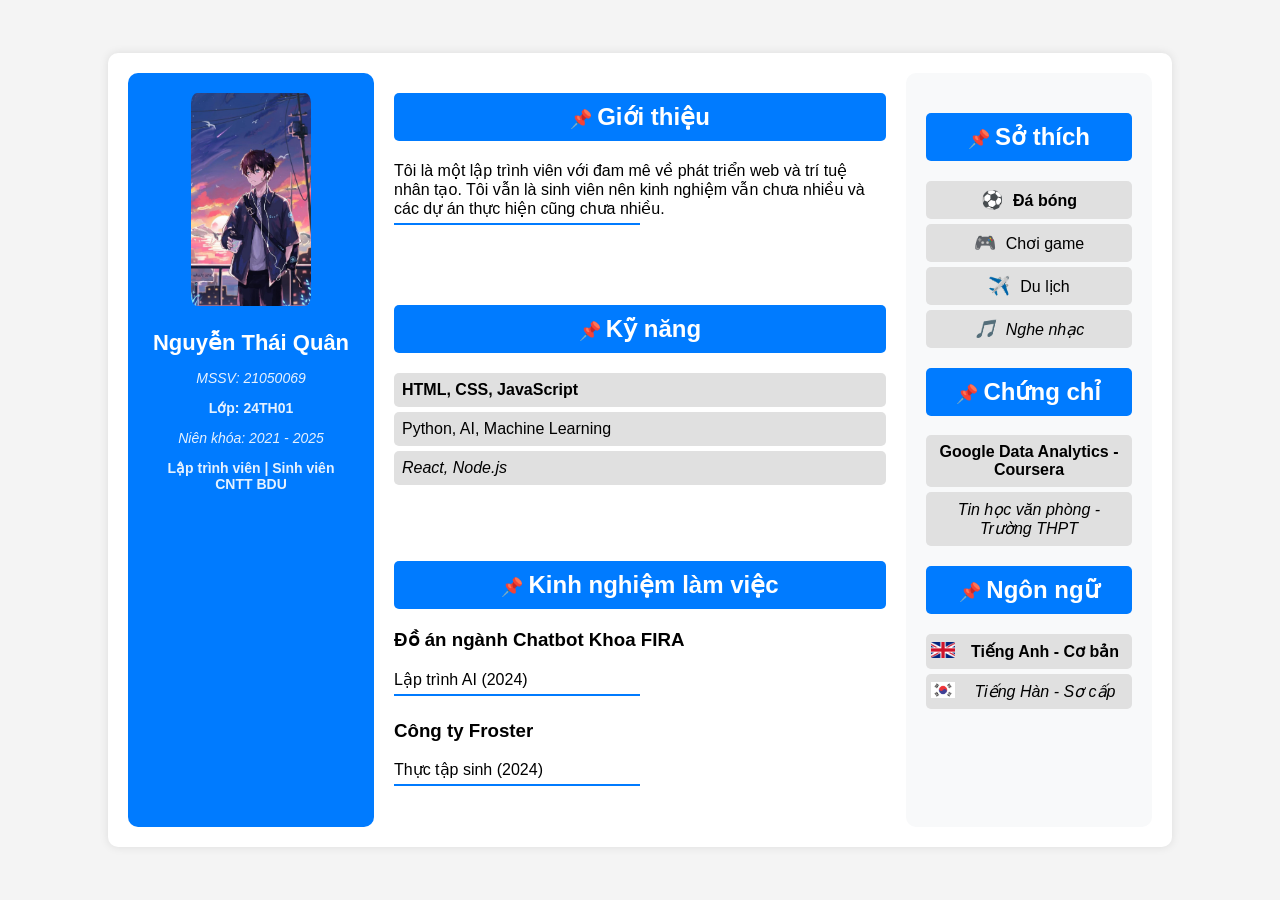
==== index.html @ 5fa31297 "Update and rename CV.html to index.html" ====
<!DOCTYPE html>
<html lang="vi">
  <head>
    <meta charset="UTF-8" />
    <meta name="viewport" content="width=device-width, initial-scale=1.0" />
    <title>CV Cá Nhân</title>
    <link rel="stylesheet" href="style.css" />
  </head>

  <body>
    <div class="container">
      <aside class="sidebar">
        <img src="anh.jpg" alt="Ảnh cá nhân" />
        <h1>Nguyễn Thái Quân</h1>
        <p>MSSV: 21050069</p>
        <p>Lớp: 24TH01</p>
        <p>Niên khóa: 2021 - 2025</p>
        <p><strong>Lập trình viên | Sinh viên CNTT BDU</strong></p>
      </aside>

      <main class="main">
        <section class="section">
          <header>
            <h2>Giới thiệu</h2>
          </header>
          <p>
            Tôi là một lập trình viên với đam mê về phát triển web và trí tuệ
            nhân tạo. Tôi vẫn là sinh viên nên kinh nghiệm vẫn chưa nhiều và các
            dự án thực hiện cũng chưa nhiều.
          </p>
        </section>

        <section class="section">
          <header>
            <h2>Kỹ năng</h2>
          </header>
          <ul>
            <li>HTML, CSS, JavaScript</li>
            <li>Python, AI, Machine Learning</li>
            <li>React, Node.js</li>
          </ul>
        </section>

        <section class="section">
          <header>
            <h2>Kinh nghiệm làm việc</h2>
          </header>
          <article>
            <h3>Đồ án ngành Chatbot Khoa FIRA</h3>
            <p>Lập trình AI (2024)</p>
          </article>
          <article>
            <h3>Công ty Froster</h3>
            <p>Thực tập sinh (2024)</p>
          </article>
        </section>
      </main>

      <aside class="extra-info">
        <section class="section hobbies">
          <h2>Sở thích</h2>
          <ul>
            <li>Đá bóng</li>
            <li>Chơi game</li>
            <li>Du lịch</li>
            <li>Nghe nhạc</li>
          </ul>
        </section>

        <section class="section certificates">
          <h2>Chứng chỉ</h2>
          <ul>
            <li class="certificate-item">
              Google Data Analytics - Coursera
              <img
                src="chungchi.png"
                alt="Chứng chỉ Google Data Analytics"
                class="certificate-image"
              />
            </li>
            <li>Tin học văn phòng - Trường THPT</li>
          </ul>
        </section>

        <section class="section languages">
          <h2>Ngôn ngữ</h2>
          <ul>
            <li>Tiếng Anh - Cơ bản</li>
            <li>Tiếng Hàn - Sơ cấp</li>
          </ul>
        </section>
      </aside>
    </div>
  </body>
</html>
---- style.css ----
body {
  font-family: Arial, sans-serif;
  margin: 0;
  padding: 0;
  background-color: #f4f4f4;
  display: flex;
  justify-content: center;
  align-items: center;
  height: 100vh;
}

/* Cấu trúc layout chính (chia thành 3 cột) */
.container {
  display: grid;
  grid-template-columns: 1fr 2fr 1fr; /* Sidebar - Main - Extra Info */
  gap: 20px;
  width: 80%;
  background: white;
  padding: 20px;
  box-shadow: 0 0 10px rgba(0, 0, 0, 0.1);
  border-radius: 10px;
}

/* Sidebar (Cột trái) */
.sidebar {
  text-align: center;
  background: #007bff;
  color: white;
  padding: 20px;
  border-radius: 10px;
  transition: background 0.3s ease;
}

/* Hover đổi màu sidebar */
.sidebar:hover {
  background: #0056b3;
}

/* Hiệu ứng hover ảnh */
.sidebar img {
  width: 120px;
  border-radius: 5%;
  margin-bottom: 10px;
  transition: transform 0.3s ease;
}

.sidebar img:hover {
  transform: scale(1.1);
}

/* Hiệu ứng hover tiêu đề */
.sidebar h1 {
  margin: 10px 0;
  font-size: 22px;
}

.sidebar h1:hover {
  text-decoration: underline;
  cursor: pointer;
}

/* Định dạng p trong sidebar */
.sidebar p {
  font-size: 14px;
  opacity: 0.9;
}

/* Chữ đậm ở dòng chẵn */
.sidebar p:nth-child(even) {
  font-weight: bold;
}

/* Chữ nghiêng ở dòng lẻ */
.sidebar p:nth-child(odd) {
  font-style: italic;
}

/* Main (Cột giữa) */
.main {
  display: flex;
  flex-direction: column;
  gap: 20px;
}

/* Extra Info (Cột phải) */
.extra-info {
  background: #f8f9fa;
  padding: 20px;
  border-radius: 10px;
  text-align: center;
}

/* Style chung cho section */
.section {
  margin-bottom: 20px;
  position: relative;
}

/* Header của từng phần */
.section h2 {
  background: #007bff;
  color: white;
  padding: 10px;
  border-radius: 5px;
  text-align: center;
  position: relative;
  transition: background 0.3s ease;
}

/* Hover header */
.section h2:hover {
  background: #0056b3;
  cursor: pointer;
}

/* Biểu tượng trước tiêu đề */
.section h2::before {
  content: "📌 ";
  font-size: 18px;
}

/* Hiệu ứng hover đoạn văn */
.section p {
  position: relative;
  padding-bottom: 5px;
}

/* Thanh ngang dưới đoạn văn */
.section p::after {
  content: "";
  display: block;
  width: 50%;
  height: 2px;
  background: #007bff;
  margin-top: 5px;
  transition: width 0.3s ease;
}

.section p:hover::after {
  width: 100%;
}

/* Style danh sách chung */
.section ul {
  list-style: none;
  padding: 0;
}

/* Item trong danh sách */
.section ul li {
  background: #e0e0e0;
  padding: 8px;
  border-radius: 5px;
  margin-bottom: 5px;
  transition: background 0.3s ease, transform 0.2s ease;
  position: relative;
}

/* Hover item danh sách */
.section ul li:hover {
  background: #007bff;
  color: white;
  transform: scale(1.05);
}

/* Hiệu ứng phần tử đầu tiên và cuối cùng trong danh sách */
.section ul li:first-child {
  font-weight: bold;
}

.section ul li:last-child {
  font-style: italic;
}

/* Sở thích - Thêm icon trước mỗi mục */
.hobbies ul li::before {
  font-size: 18px;
  margin-right: 10px;
}

/* Icon tương ứng với từng sở thích */
.hobbies ul li:nth-child(1)::before {
  content: "⚽"; /* Đá bóng */
}

.hobbies ul li:nth-child(2)::before {
  content: "🎮"; /* Chơi game */
}

.hobbies ul li:nth-child(3)::before {
  content: "✈️"; /* Du lịch */
}

.hobbies ul li:nth-child(4)::before {
  content: "🎵"; /* Nghe nhạc */
}

/* Thêm icon cờ vào phần Ngôn ngữ */
.section.languages ul li {
  position: relative;
  padding-left: 40px; /* Dịch nội dung sang phải để tránh chồng icon */
}

/* Icon cờ cho từng ngôn ngữ */
.section.languages ul li:nth-child(1)::before {
  content: "";
  position: absolute;
  left: 5px;
  width: 24px;
  height: 16px;
  background: url("england1.png") no-repeat center;
  background-size: cover;
}

.section.languages ul li:nth-child(2)::before {
  content: "";
  position: absolute;
  left: 5px;
  width: 24px;
  height: 16px;
  background: url("korea.png") no-repeat center;
  background-size: cover;
}

/* Thiết lập cho phần chứng chỉ */
.certificate-item {
  position: relative;
  padding-bottom: 5px;
  overflow: hidden;
  transition: max-height 0.5s ease-in-out;
}

/* Hình ảnh chứng chỉ ẩn ban đầu */
.certificate-item .certificate-image {
  display: block;
  width: 100%;
  max-height: 0;
  transition: max-height 0.5s ease-in-out;
}

/* Khi hover vào phần chứng chỉ, hình ảnh sẽ cuộn xuống */
.certificate-item:hover .certificate-image {
  max-height: 200px; /* Điều chỉnh chiều cao theo kích thước ảnh */
}

/* Responsive cho màn hình nhỏ */
@media (max-width: 768px) {
  .container {
    grid-template-columns: 1fr; /* Chuyển về 1 cột */
    width: 90%;
  }
}
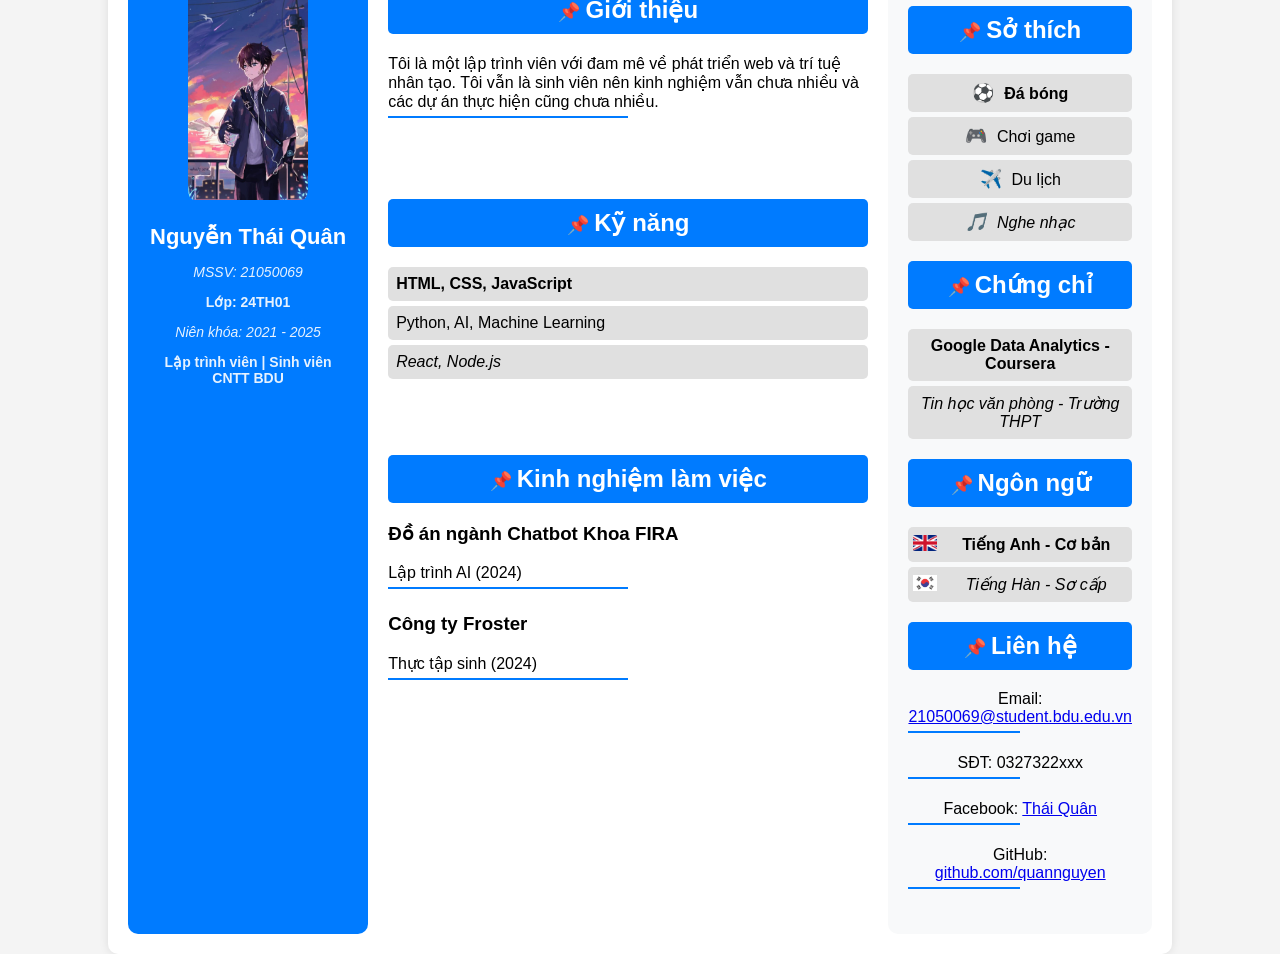
==== commit d9c79a7c: "Update index.html" ====
--- a/index.html
+++ b/index.html
@@ -89,6 +89,14 @@
             <li>Tiếng Hàn - Sơ cấp</li>
           </ul>
         </section>
+
+          <section class="section contact">
+    <h2>Liên hệ</h2>
+    <p>Email: <a href="mailto: 21050069@student.bdu.edu.vn">21050069@student.bdu.edu.vn</a></p>
+    <p>SĐT: 0327322xxx</p>
+    <p>Facebook: <a href="https://www.facebook.com/profile.php?id=100085311892927&locale=vi_VN" target="_blank">Thái Quân</a></p>
+    <p>GitHub: <a href="https://github.com/quannguyen" target="_blank">github.com/quannguyen</a></p>
+  </section>
       </aside>
     </div>
   </body>
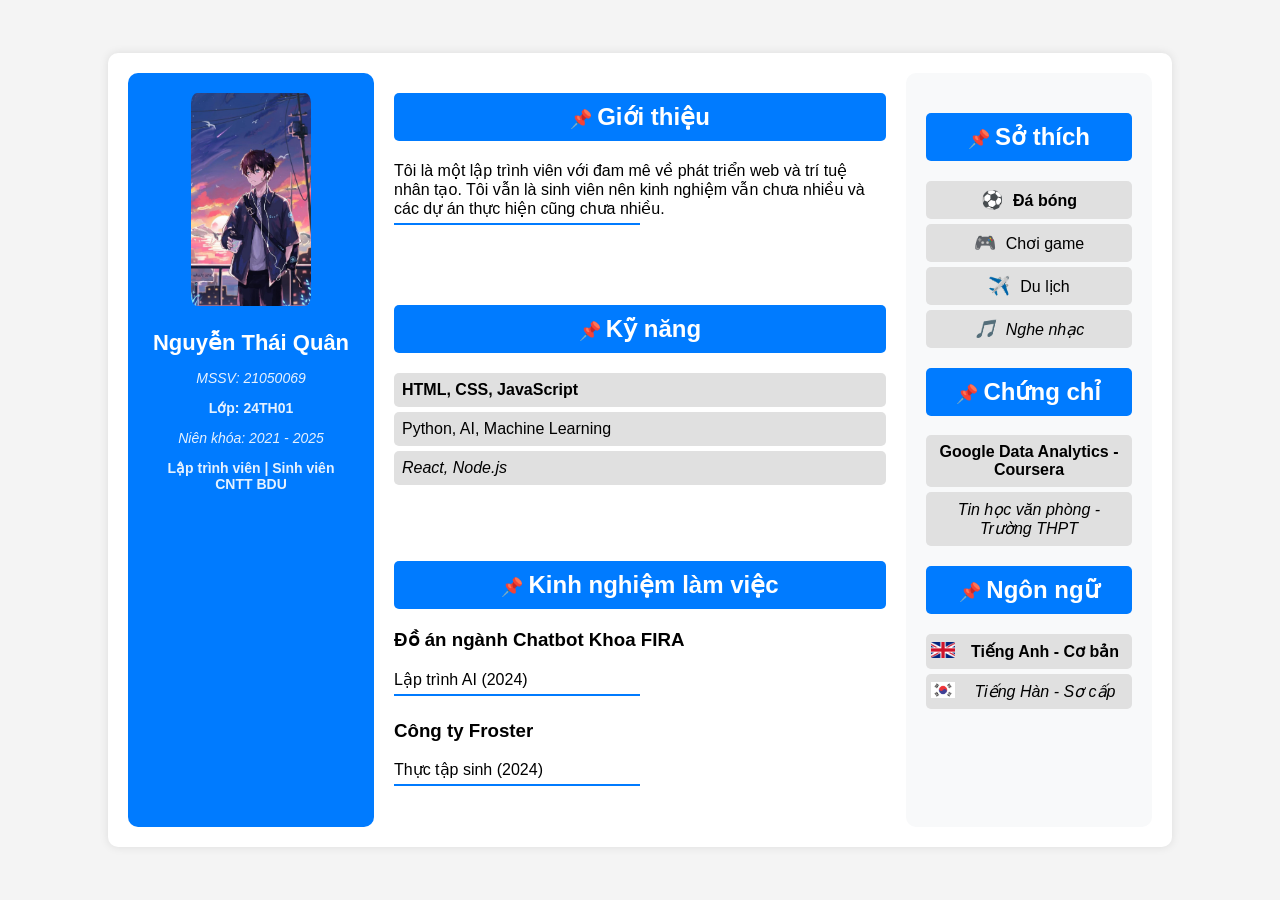
==== commit b2646ad7: "Update index.html" ====
--- a/index.html
+++ b/index.html
@@ -89,14 +89,6 @@
             <li>Tiếng Hàn - Sơ cấp</li>
           </ul>
         </section>
-
-          <section class="section contact">
-    <h2>Liên hệ</h2>
-    <p>Email: <a href="mailto: 21050069@student.bdu.edu.vn">21050069@student.bdu.edu.vn</a></p>
-    <p>SĐT: 0327322xxx</p>
-    <p>Facebook: <a href="https://www.facebook.com/profile.php?id=100085311892927&locale=vi_VN" target="_blank">Thái Quân</a></p>
-    <p>GitHub: <a href="https://github.com/quannguyen" target="_blank">github.com/quannguyen</a></p>
-  </section>
       </aside>
     </div>
   </body>
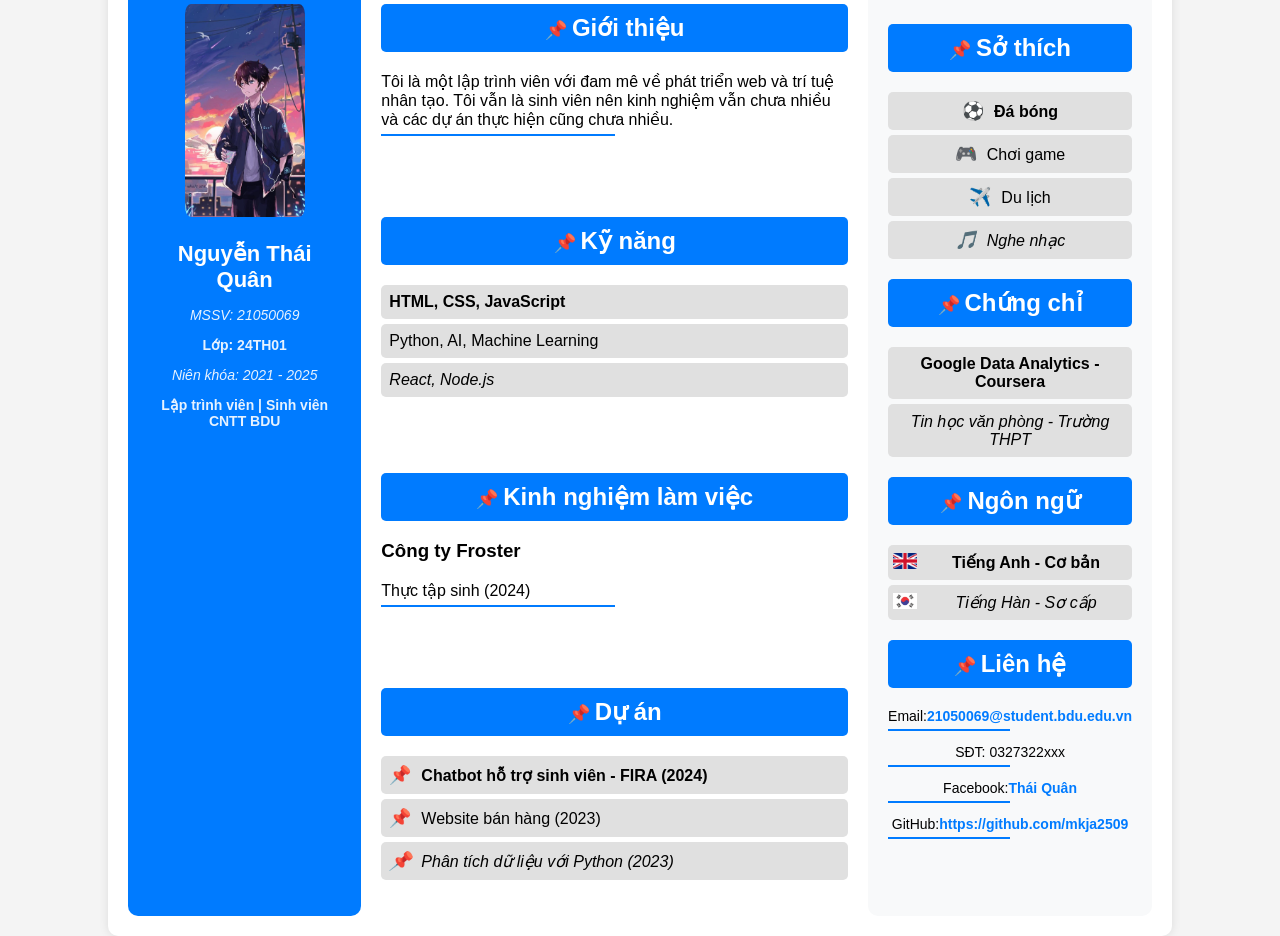
==== commit 77da64a5: "Add files via upload" ====
--- a/index.html
+++ b/index.html
@@ -46,13 +46,18 @@
             <h2>Kinh nghiệm làm việc</h2>
           </header>
           <article>
-            <h3>Đồ án ngành Chatbot Khoa FIRA</h3>
-            <p>Lập trình AI (2024)</p>
-          </article>
-          <article>
             <h3>Công ty Froster</h3>
             <p>Thực tập sinh (2024)</p>
           </article>
+        </section>
+
+        <section class="section projects">
+          <h2>Dự án</h2>
+          <ul>
+            <li>Chatbot hỗ trợ sinh viên - FIRA (2024)</li>
+            <li>Website bán hàng (2023)</li>
+            <li>Phân tích dữ liệu với Python (2023)</li>
+          </ul>
         </section>
       </main>
 
@@ -89,6 +94,28 @@
             <li>Tiếng Hàn - Sơ cấp</li>
           </ul>
         </section>
+
+        <section class="section contact">
+          <h2>Liên hệ</h2>
+          <p>
+            Email:<a href="mailto:21050069@student.bdu.edu.vn"
+              >21050069@student.bdu.edu.vn</a
+            >
+          </p>
+          <p>SĐT: 0327322xxx</p>
+          <p>
+            Facebook:<a
+              href="https://www.facebook.com/profile.php?id=100085311892927&locale=vi_VN"
+              target="_blank"
+              >Thái Quân</a
+            >
+          </p>
+          <p>
+            GitHub:<a href="https://github.com/mkja2509" target="_blank"
+              >https://github.com/mkja2509</a
+            >
+          </p>
+        </section>
       </aside>
     </div>
   </body>
--- a/style.css
+++ b/style.css
@@ -243,6 +243,30 @@
   max-height: 200px; /* Điều chỉnh chiều cao theo kích thước ảnh */
 }
 
+/* Phần Dự án */
+.projects ul li::before {
+  content: "📌 ";
+  font-size: 18px;
+  margin-right: 5px;
+}
+
+/* Phần Liên hệ */
+.contact p {
+  margin: 8px 0;
+  font-size: 14px;
+}
+
+.contact a {
+  text-decoration: none;
+  color: #007bff;
+  font-weight: bold;
+}
+
+.contact a:hover {
+  text-decoration: underline;
+  color: #0056b3;
+}
+
 /* Responsive cho màn hình nhỏ */
 @media (max-width: 768px) {
   .container {
